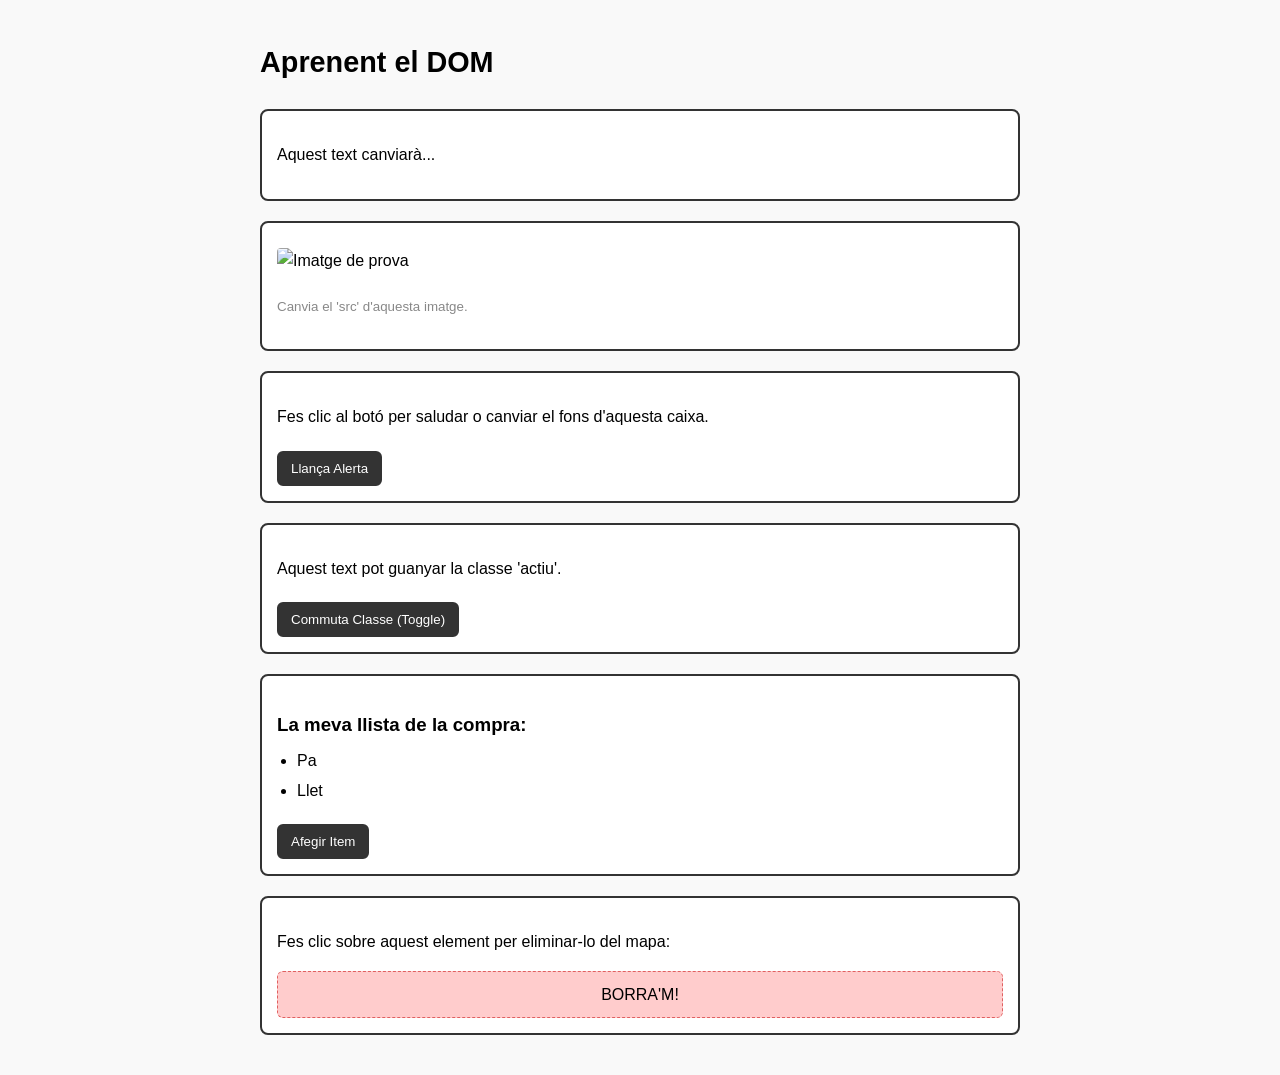
==== RA3Ex7-EdgarBarcelo.html @ 8de06211 "pujada" ====
<!DOCTYPE html>
<html lang="ca">
<head>
    <link rel="stylesheet" href="style.css">
    <meta charset="UTF-8">
    <meta name="viewport" content="width=device-width, initial-scale=1.0">
    <title>Exercicis pràctics de DOM</title>
    <style>
        body { font-family: sans-serif; padding: 20px; line-height: 1.6; transition: background 0.3s; }
        .caixa { border: 2px solid #333; padding: 15px; margin-bottom: 20px; border-radius: 8px; }
        .actiu { background-color: #ffd700; font-weight: bold; border-color: #ffa500; }
        .dark-mode { background-color: #2c3e50; color: white; }
        img { display: block; margin-top: 10px; border-radius: 4px; }
        button { cursor: pointer; padding: 8px 12px; margin-top: 5px; }
    </style>
</head>
<body>

    <h1 id="titol-principal">Aprenent el DOM</h1>

    <div class="caixa">
        <p id="paragraf-hola">Aquest text canviarà...</p>
    </div>

    <div class="caixa">
        <img id="imatge-canviant" src="https://via.placeholder.com/150/cccccc" alt="Imatge de prova" width="150">
        <p><small>Canvia el 'src' d'aquesta imatge.</small></p>
    </div>

    <div class="caixa" id="caixa-estil">
        <p>Fes clic al botó per saludar o canviar el fons d'aquesta caixa.</p>
        <button id="boto-alerta">Llança Alerta</button>
    </div>

    <div class="caixa">
        <p id="text-classe">Aquest text pot guanyar la classe 'actiu'.</p>
        <button id="boto-toggle">Commuta Classe (Toggle)</button>
    </div>

    <div class="caixa">
        <h3>La meva llista de la compra:</h3>
        <ul id="llista-compra">
            <li>Pa</li>
            <li>Llet</li>
        </ul>
        <button id="boto-afegir">Afegir Item</button>
    </div>

    <div class="caixa">
        <p>Fes clic sobre aquest element per eliminar-lo del mapa:</p>
        <div id="element-eliminar" style="background: #ffcccc; padding: 10px; cursor: pointer; text-align: center;">
            BORRA'M!
        </div>
    </div>

    <script>
        // Els alumnes poden començar a escriure aquí sota:
        console.log("DOM carregat i a punt!");
        
    </script>
</body>
</html>
---- style.css ----
body {
    font-family: sans-serif;
    padding: 20px;
    line-height: 1.6;
    transition: background 0.3s;
    max-width: 760px;
    margin: 0 auto;
    background-color: #f9f9f9;
}

h1 {
    margin-bottom: 24px;
    font-size: 1.8rem;
}

h3 {
    margin-bottom: 8px;
}

.caixa {
    border: 2px solid #333;
    padding: 15px;
    margin-bottom: 20px;
    border-radius: 8px;
    background-color: #fff;
}

.actiu {
    background-color: #ffd700;
    font-weight: bold;
    border-color: #ffa500;
}

.dark-mode {
    background-color: #2c3e50;
    color: white;
}

.dark-mode .caixa {
    background-color: #3d5166;
    border-color: #5a7a94;
}

img {
    display: block;
    margin-top: 10px;
    border-radius: 4px;
    max-width: 100%;
}

small {
    color: #888;
    display: inline-block;
    margin-top: 6px;
}

button {
    cursor: pointer;
    padding: 8px 12px;
    margin-top: 5px;
    border: 2px solid #333;
    border-radius: 6px;
    background-color: #333;
    color: #fff;
}

button:hover {
    background-color: #555;
}

ul#llista-compra {
    padding-left: 20px;
    margin-top: 6px;
}

ul#llista-compra li {
    margin-bottom: 4px;
}

#element-eliminar {
    background: #ffcccc;
    padding: 10px;
    cursor: pointer;
    text-align: center;
    border-radius: 6px;
    border: 1px dashed #e06060;
}

#element-eliminar:hover {
    opacity: 0.75;
}
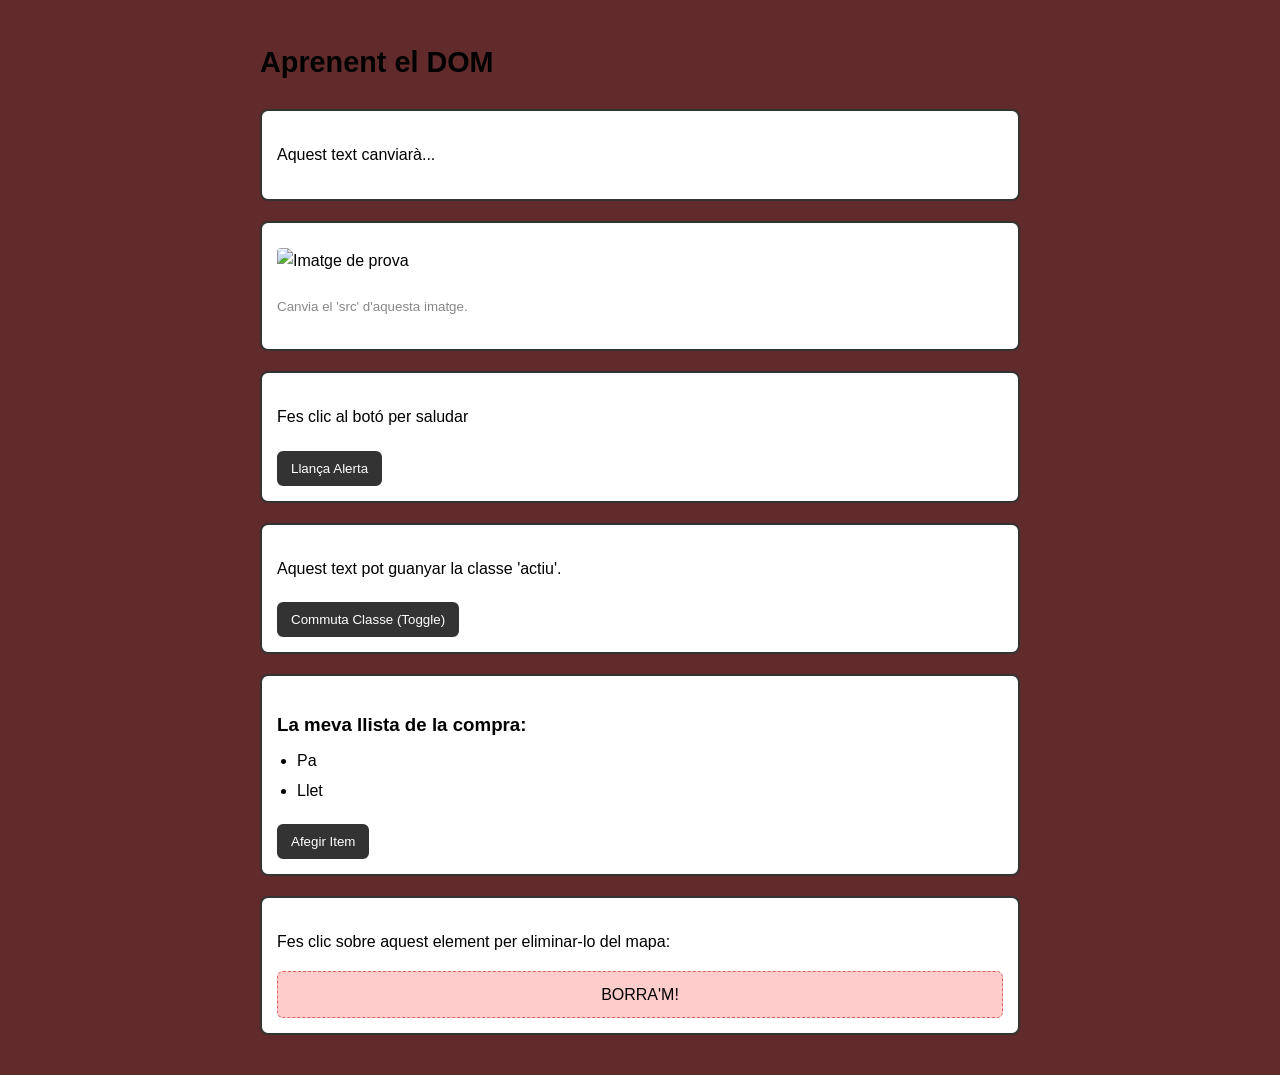
==== commit b790e9ea: "he tret contingut de l'html" ====
--- a/RA3Ex7-EdgarBarcelo.html
+++ b/RA3Ex7-EdgarBarcelo.html
@@ -28,7 +28,7 @@
     </div>
 
     <div class="caixa" id="caixa-estil">
-        <p>Fes clic al botó per saludar o canviar el fons d'aquesta caixa.</p>
+        <p>Fes clic al botó per saludar </p>
         <button id="boto-alerta">Llança Alerta</button>
     </div>
 
--- a/style.css
+++ b/style.css
@@ -5,7 +5,7 @@
     transition: background 0.3s;
     max-width: 760px;
     margin: 0 auto;
-    background-color: #f9f9f9;
+    background-color: #612b2b;
 }
 
 h1 {
